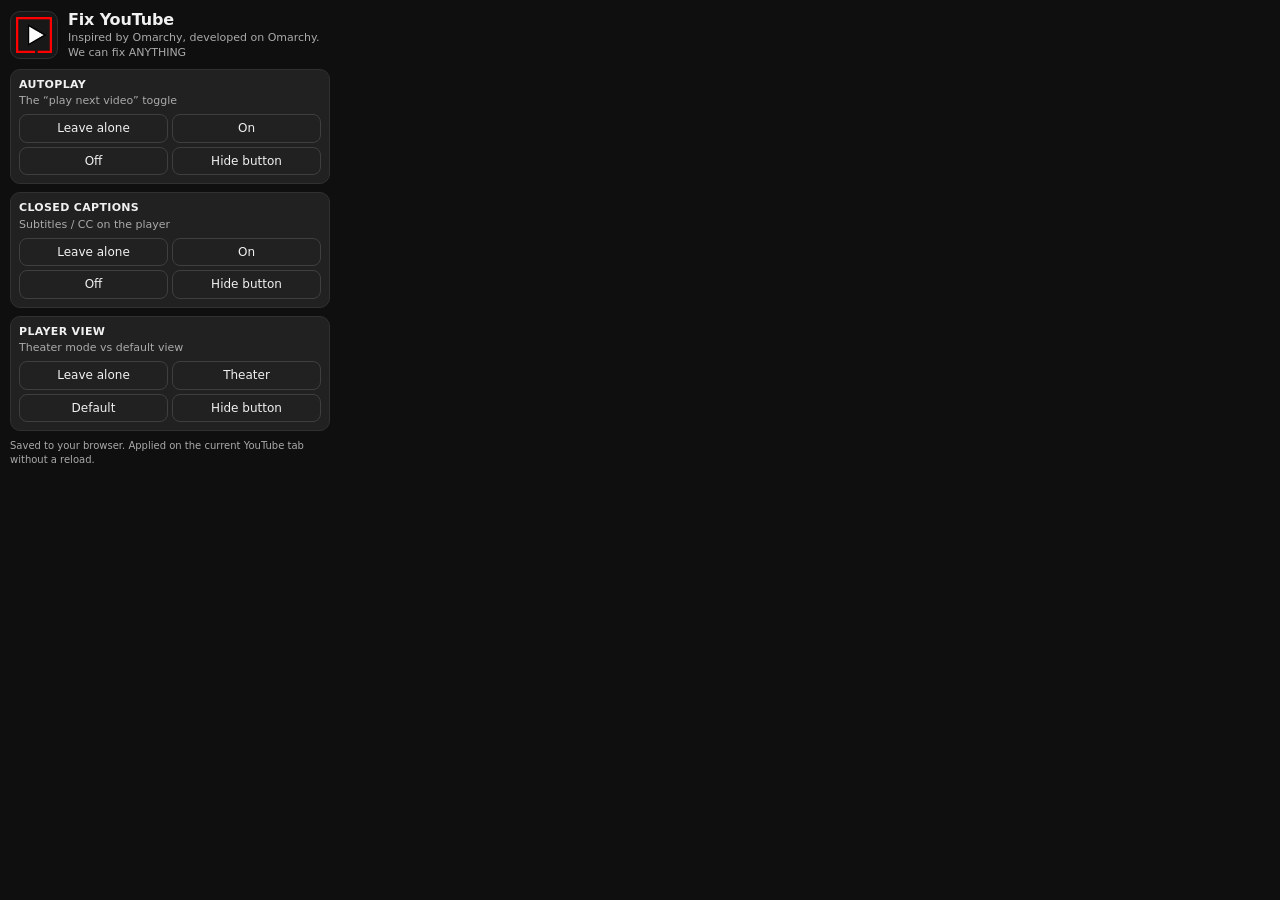
==== popup.html @ 47789bac "Initial commit: Fix YouTube Chrome extension Add the Manifest V3 extension source, MIT license, icon" ====
<!DOCTYPE html>
<html lang="en">
<head>
  <meta charset="utf-8">
  <meta name="viewport" content="width=device-width, initial-scale=1">
  <title>Fix YouTube</title>
  <link rel="stylesheet" href="popup.css">
</head>
<body>
  <header class="header">
    <div class="logo-wrap">
      <img class="logo" src="icons/icon128.png" alt="" width="36" height="36">
    </div>
    <div class="heading">
      <h1>Fix YouTube</h1>
      <p class="tagline">Inspired by Omarchy, developed on Omarchy.<br>We can fix ANYTHING</p>
    </div>
  </header>

  <form id="settings" class="settings">
    <section class="card">
      <h2 class="card-title">Autoplay</h2>
      <p class="hint">The “play next video” toggle</p>
      <div class="options">
        <label class="pill"><input type="radio" name="autoplay" value="leave"> Leave alone</label>
        <label class="pill"><input type="radio" name="autoplay" value="on"> On</label>
        <label class="pill"><input type="radio" name="autoplay" value="off"> Off</label>
        <label class="pill"><input type="radio" name="autoplay" value="hide"> Hide button</label>
      </div>
    </section>

    <section class="card">
      <h2 class="card-title">Closed captions</h2>
      <p class="hint">Subtitles / CC on the player</p>
      <div class="options">
        <label class="pill"><input type="radio" name="captions" value="leave"> Leave alone</label>
        <label class="pill"><input type="radio" name="captions" value="on"> On</label>
        <label class="pill"><input type="radio" name="captions" value="off"> Off</label>
        <label class="pill"><input type="radio" name="captions" value="hide"> Hide button</label>
      </div>
    </section>

    <section class="card">
      <h2 class="card-title">Player view</h2>
      <p class="hint">Theater mode vs default view</p>
      <div class="options">
        <label class="pill"><input type="radio" name="view" value="leave"> Leave alone</label>
        <label class="pill"><input type="radio" name="view" value="theater"> Theater</label>
        <label class="pill"><input type="radio" name="view" value="default"> Default</label>
        <label class="pill"><input type="radio" name="view" value="hide"> Hide button</label>
      </div>
    </section>
  </form>

  <div class="meta">
    <p class="footer">Saved to your browser. Applied on the current YouTube tab without a reload.</p>
    <p id="status" class="status" role="status" aria-live="polite"></p>
  </div>

  <script src="shared.js"></script>
  <script src="popup.js"></script>
</body>
</html>
---- popup.css ----
:root {
  --bg: #0f0f0f;
  --card: #212121;
  --card-border: #303030;
  --text: #f1f1f1;
  --muted: #aaa;
  --accent: #3ea6ff;
  --accent-soft: rgba(62, 166, 255, 0.16);
  --hover: #2a2a2a;
  --line: #3f3f3f;
  --focus: #fff;
  --tile: #181818;
}

* {
  box-sizing: border-box;
}

html, body {
  margin: 0;
  padding: 0;
}

body {
  width: 340px;
  font: 13px/1.35 system-ui, "Segoe UI", Roboto, Helvetica, Arial, sans-serif;
  color: var(--text);
  background: var(--bg);
  padding: 10px 10px 8px;
  overflow-x: hidden;
}

.header {
  display: flex;
  align-items: center;
  gap: 10px;
  margin-bottom: 8px;
}

.logo-wrap {
  flex: 0 0 auto;
  width: 48px;
  height: 48px;
  display: grid;
  place-items: center;
  background: var(--tile);
  border: 1px solid var(--card-border);
  border-radius: 10px;
}

.logo {
  display: block;
  width: 36px;
  height: 36px;
  border-radius: 0;
}

.heading {
  min-width: 0;
  flex: 1 1 auto;
}

.heading h1 {
  margin: 0 0 2px;
  font-size: 16px;
  font-weight: 650;
  letter-spacing: -0.01em;
  line-height: 1.2;
}

.tagline,
.hint,
.footer,
.status {
  margin: 0;
  color: var(--muted);
}

.tagline {
  font-size: 11px;
  line-height: 1.35;
}

.settings {
  display: grid;
  gap: 8px;
}

.card {
  margin: 0;
  padding: 8px;
  border: 1px solid var(--card-border);
  border-radius: 10px;
  background: var(--card);
  min-inline-size: 0;
}

.card-title {
  margin: 0;
  padding: 0;
  font-size: 11px;
  font-weight: 650;
  letter-spacing: 0.03em;
  text-transform: uppercase;
  color: var(--text);
  line-height: 1.3;
}

.hint {
  margin: 2px 0 6px;
  font-size: 11px;
  line-height: 1.3;
}

.options {
  display: grid;
  grid-template-columns: 1fr 1fr;
  gap: 4px;
}

.pill {
  position: relative;
  display: flex;
  align-items: center;
  justify-content: center;
  margin: 0;
  padding: 6px 8px;
  min-height: 28px;
  border: 1px solid var(--line);
  border-radius: 8px;
  background: transparent;
  cursor: pointer;
  font-size: 12px;
  line-height: 1.2;
  text-align: center;
  user-select: none;
}

.pill:hover {
  background: var(--hover);
}

.pill:has(input:checked) {
  background: var(--accent-soft);
  border-color: var(--accent);
  color: var(--text);
}

.pill:has(input:focus-visible) {
  outline: 2px solid var(--accent);
  outline-offset: 1px;
}

.pill input[type="radio"] {
  position: absolute;
  width: 1px;
  height: 1px;
  padding: 0;
  margin: -1px;
  overflow: hidden;
  clip: rect(0, 0, 0, 0);
  white-space: nowrap;
  border: 0;
}

.meta {
  display: grid;
  grid-template-columns: 1fr auto;
  gap: 8px;
  align-items: start;
  margin-top: 8px;
  min-height: 1.4em;
}

.status {
  font-size: 11px;
  color: var(--accent);
  white-space: nowrap;
}

.footer {
  font-size: 10px;
  line-height: 1.35;
}
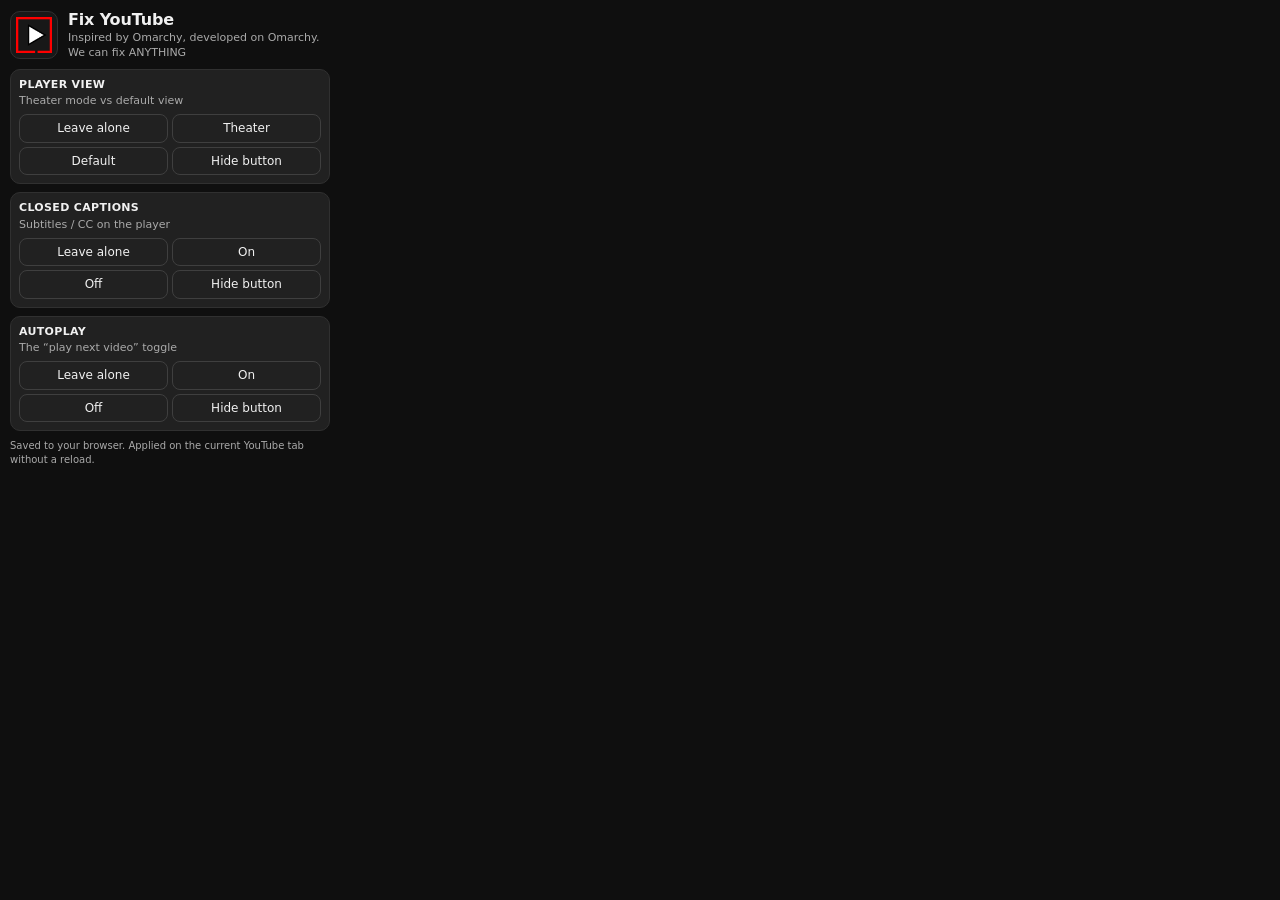
==== commit fbc1642b: "Reorder popup: Player view, Closed captions, Autoplay" ====
--- a/popup.html
+++ b/popup.html
@@ -19,13 +19,13 @@
 
   <form id="settings" class="settings">
     <section class="card">
-      <h2 class="card-title">Autoplay</h2>
-      <p class="hint">The “play next video” toggle</p>
+      <h2 class="card-title">Player view</h2>
+      <p class="hint">Theater mode vs default view</p>
       <div class="options">
-        <label class="pill"><input type="radio" name="autoplay" value="leave"> Leave alone</label>
-        <label class="pill"><input type="radio" name="autoplay" value="on"> On</label>
-        <label class="pill"><input type="radio" name="autoplay" value="off"> Off</label>
-        <label class="pill"><input type="radio" name="autoplay" value="hide"> Hide button</label>
+        <label class="pill"><input type="radio" name="view" value="leave"> Leave alone</label>
+        <label class="pill"><input type="radio" name="view" value="theater"> Theater</label>
+        <label class="pill"><input type="radio" name="view" value="default"> Default</label>
+        <label class="pill"><input type="radio" name="view" value="hide"> Hide button</label>
       </div>
     </section>
 
@@ -41,13 +41,13 @@
     </section>
 
     <section class="card">
-      <h2 class="card-title">Player view</h2>
-      <p class="hint">Theater mode vs default view</p>
+      <h2 class="card-title">Autoplay</h2>
+      <p class="hint">The “play next video” toggle</p>
       <div class="options">
-        <label class="pill"><input type="radio" name="view" value="leave"> Leave alone</label>
-        <label class="pill"><input type="radio" name="view" value="theater"> Theater</label>
-        <label class="pill"><input type="radio" name="view" value="default"> Default</label>
-        <label class="pill"><input type="radio" name="view" value="hide"> Hide button</label>
+        <label class="pill"><input type="radio" name="autoplay" value="leave"> Leave alone</label>
+        <label class="pill"><input type="radio" name="autoplay" value="on"> On</label>
+        <label class="pill"><input type="radio" name="autoplay" value="off"> Off</label>
+        <label class="pill"><input type="radio" name="autoplay" value="hide"> Hide button</label>
       </div>
     </section>
   </form>
